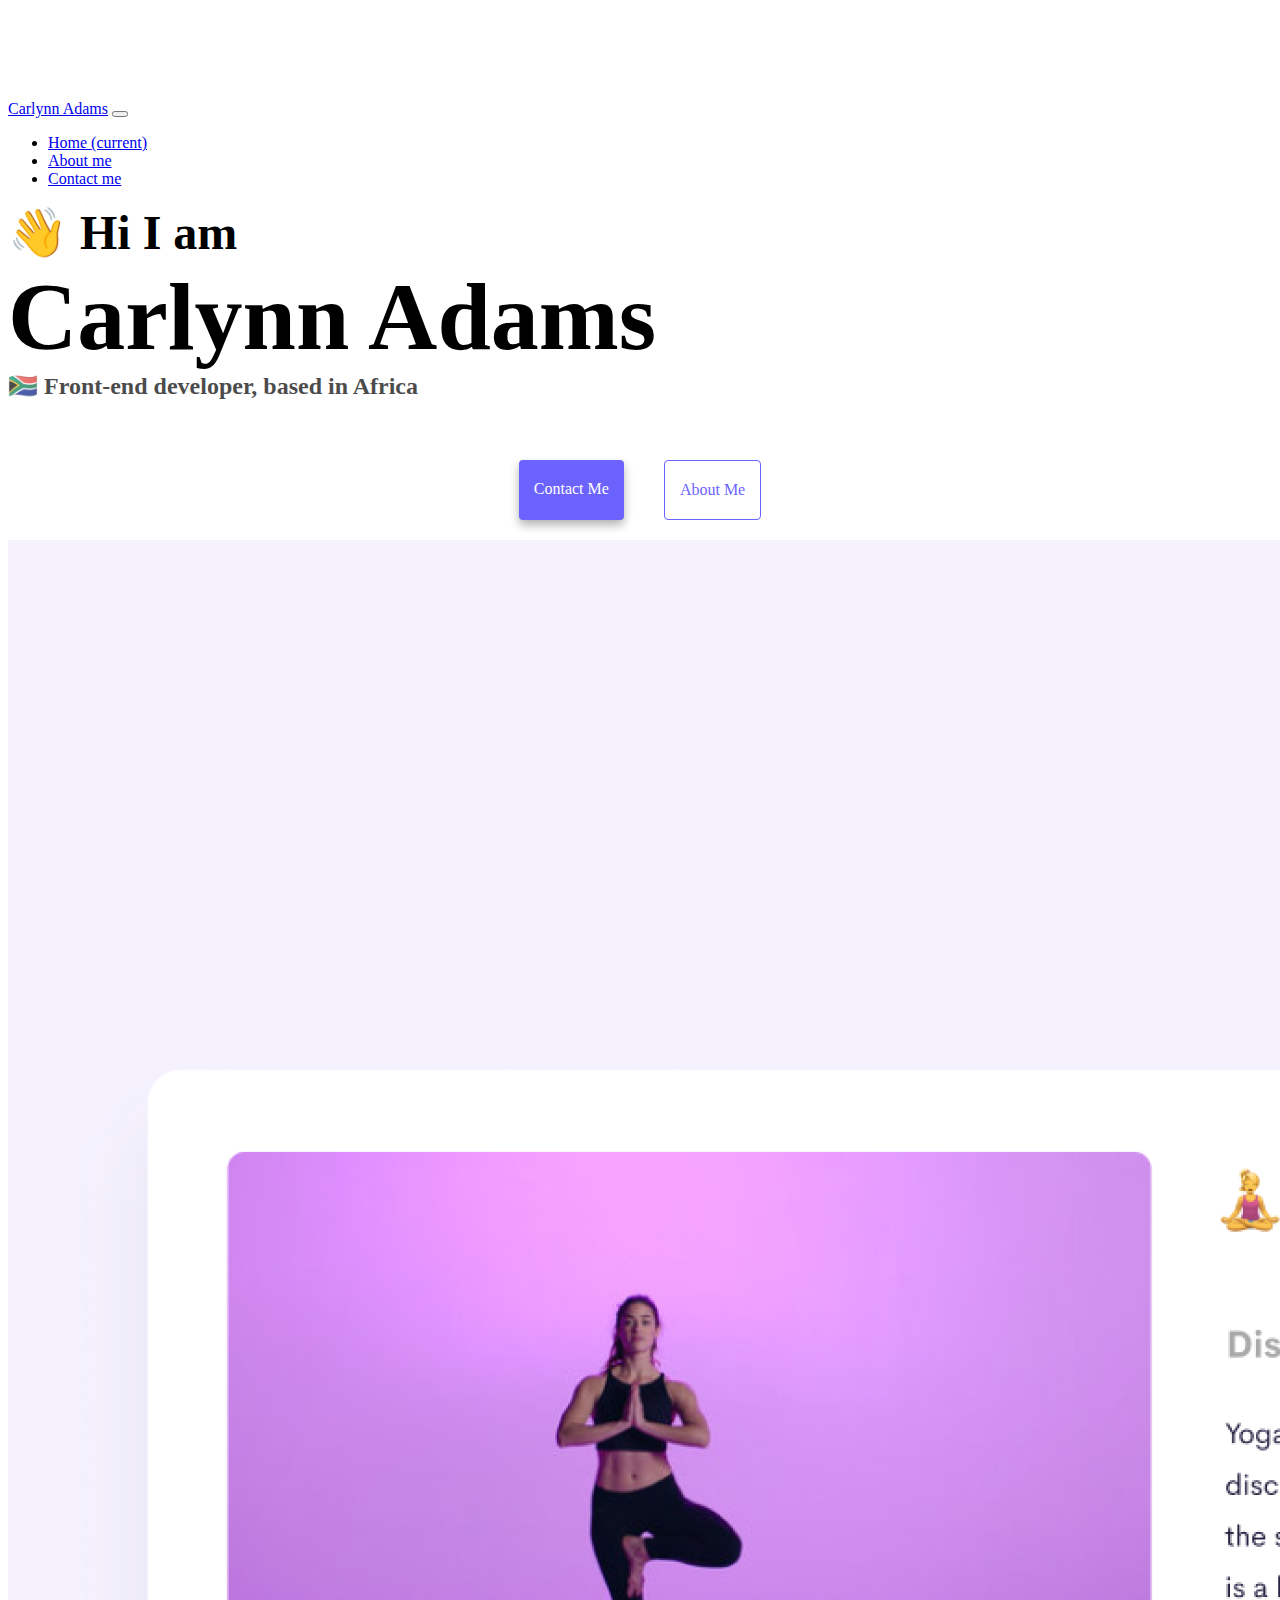
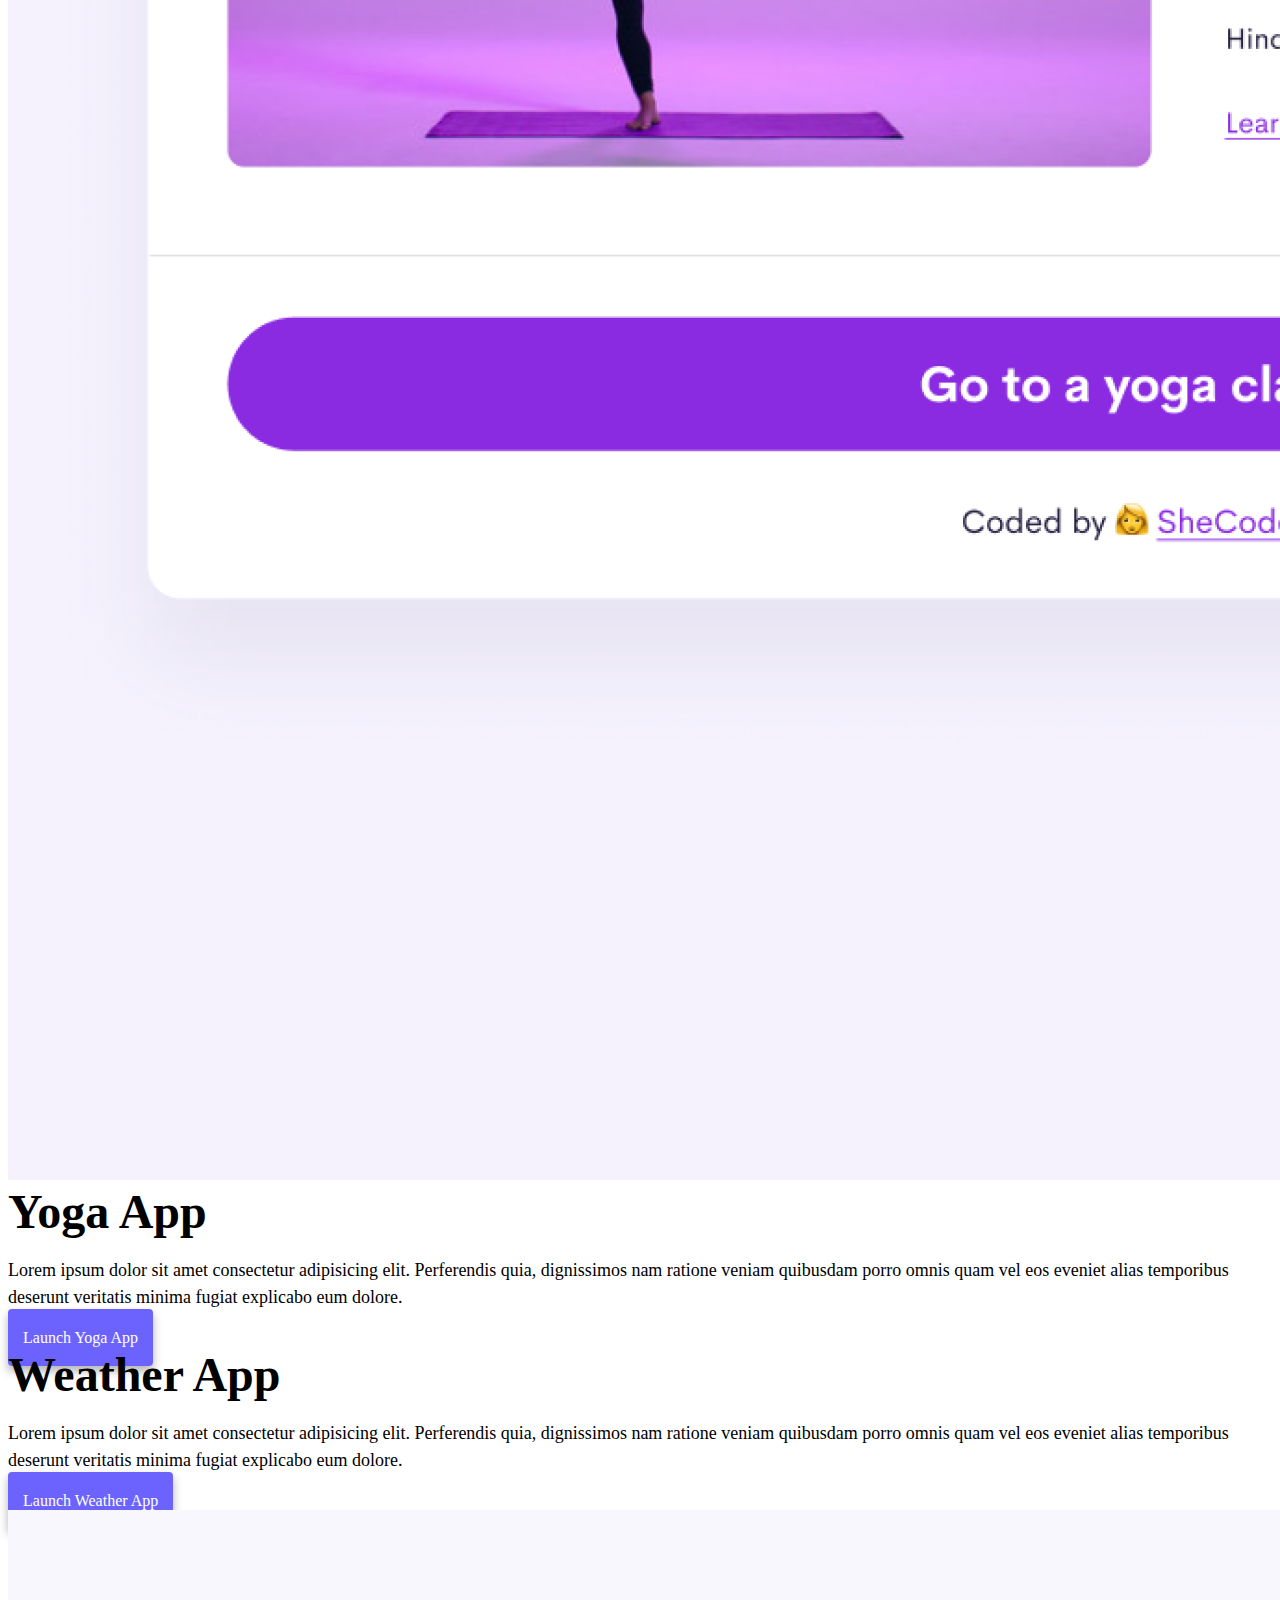
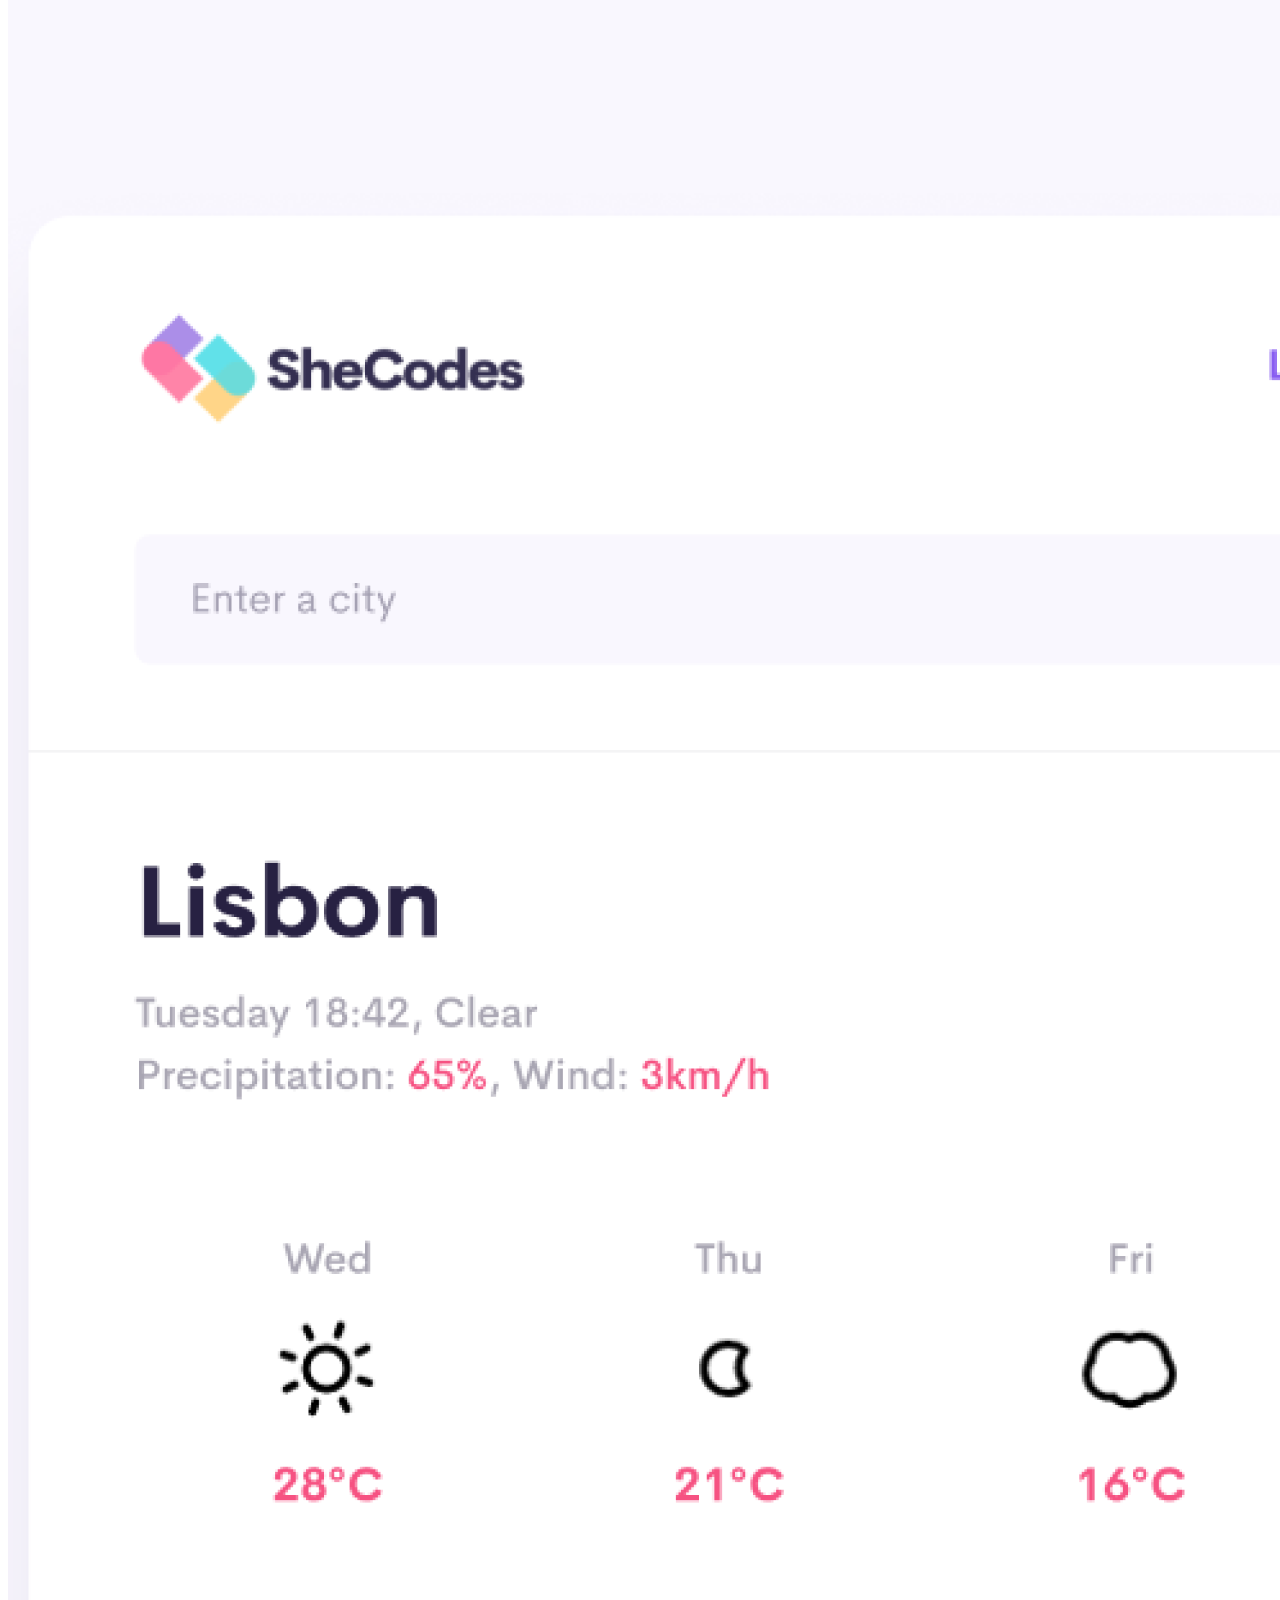
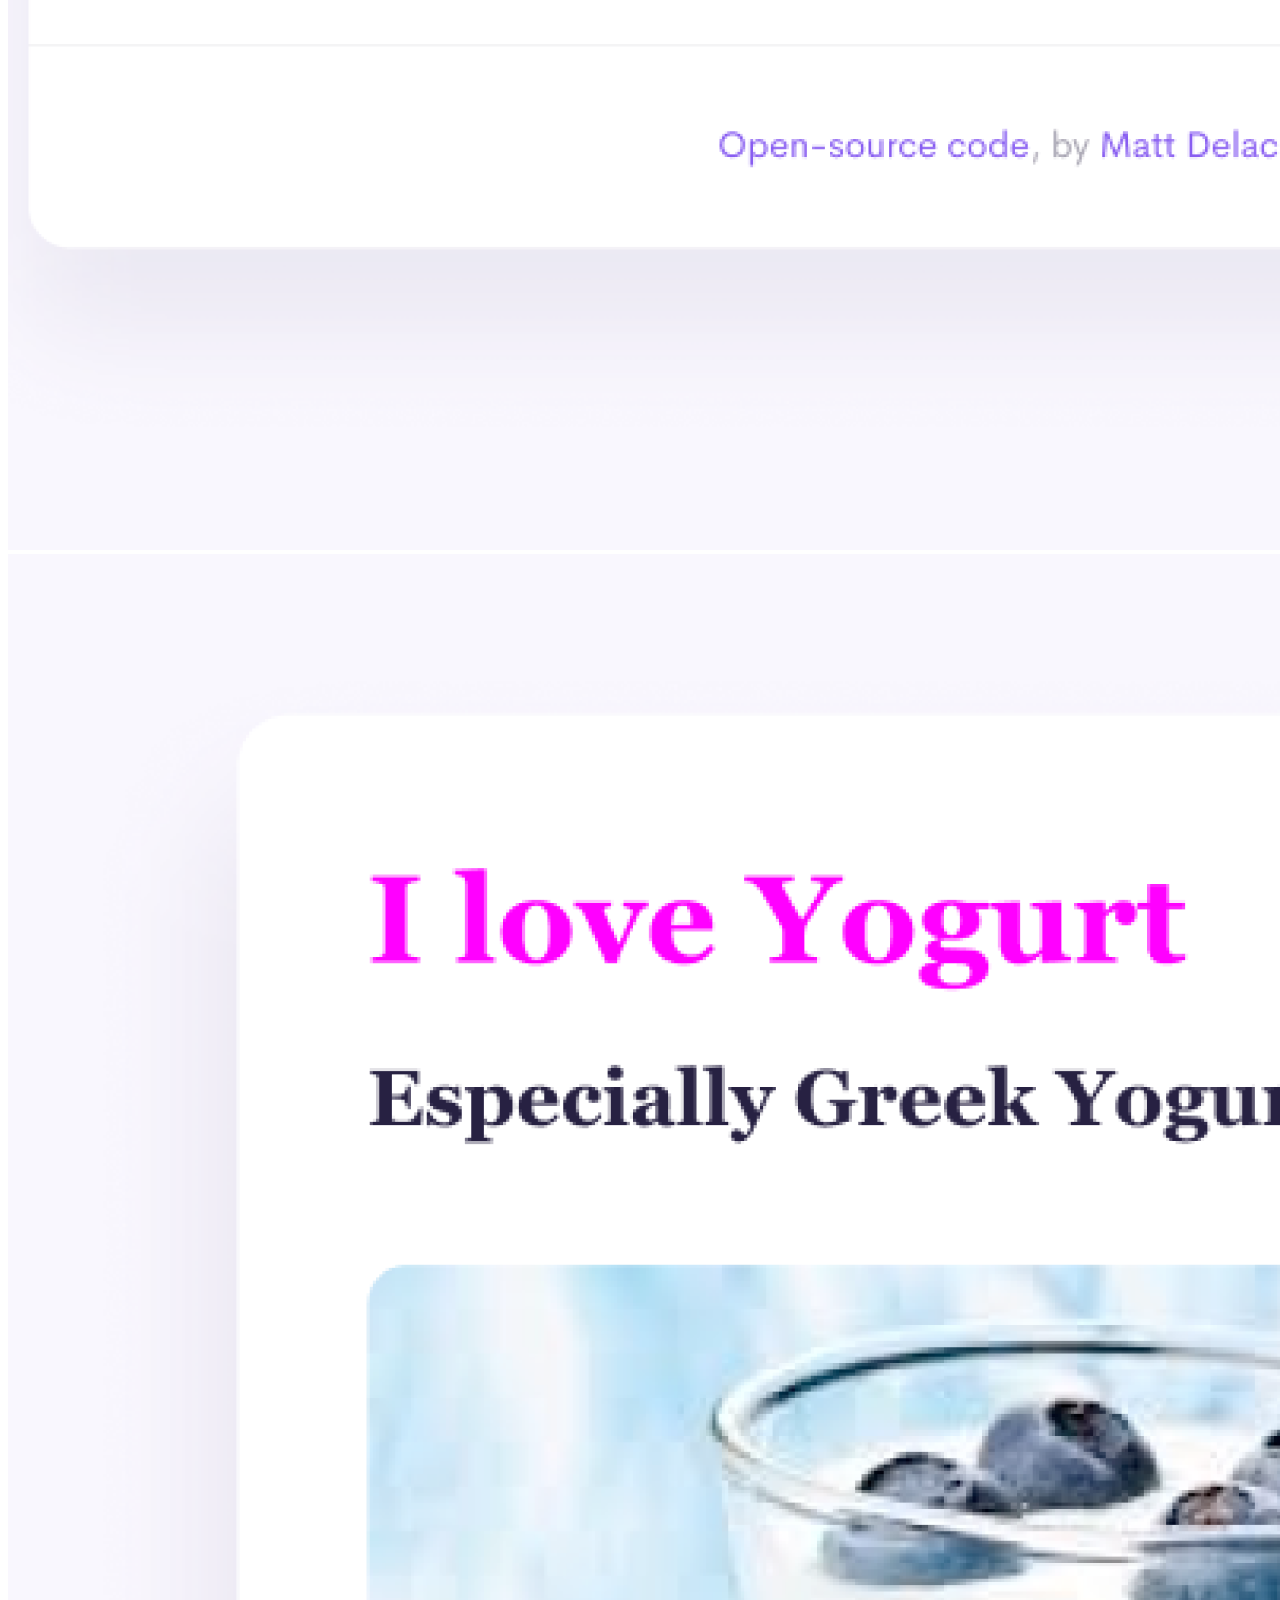
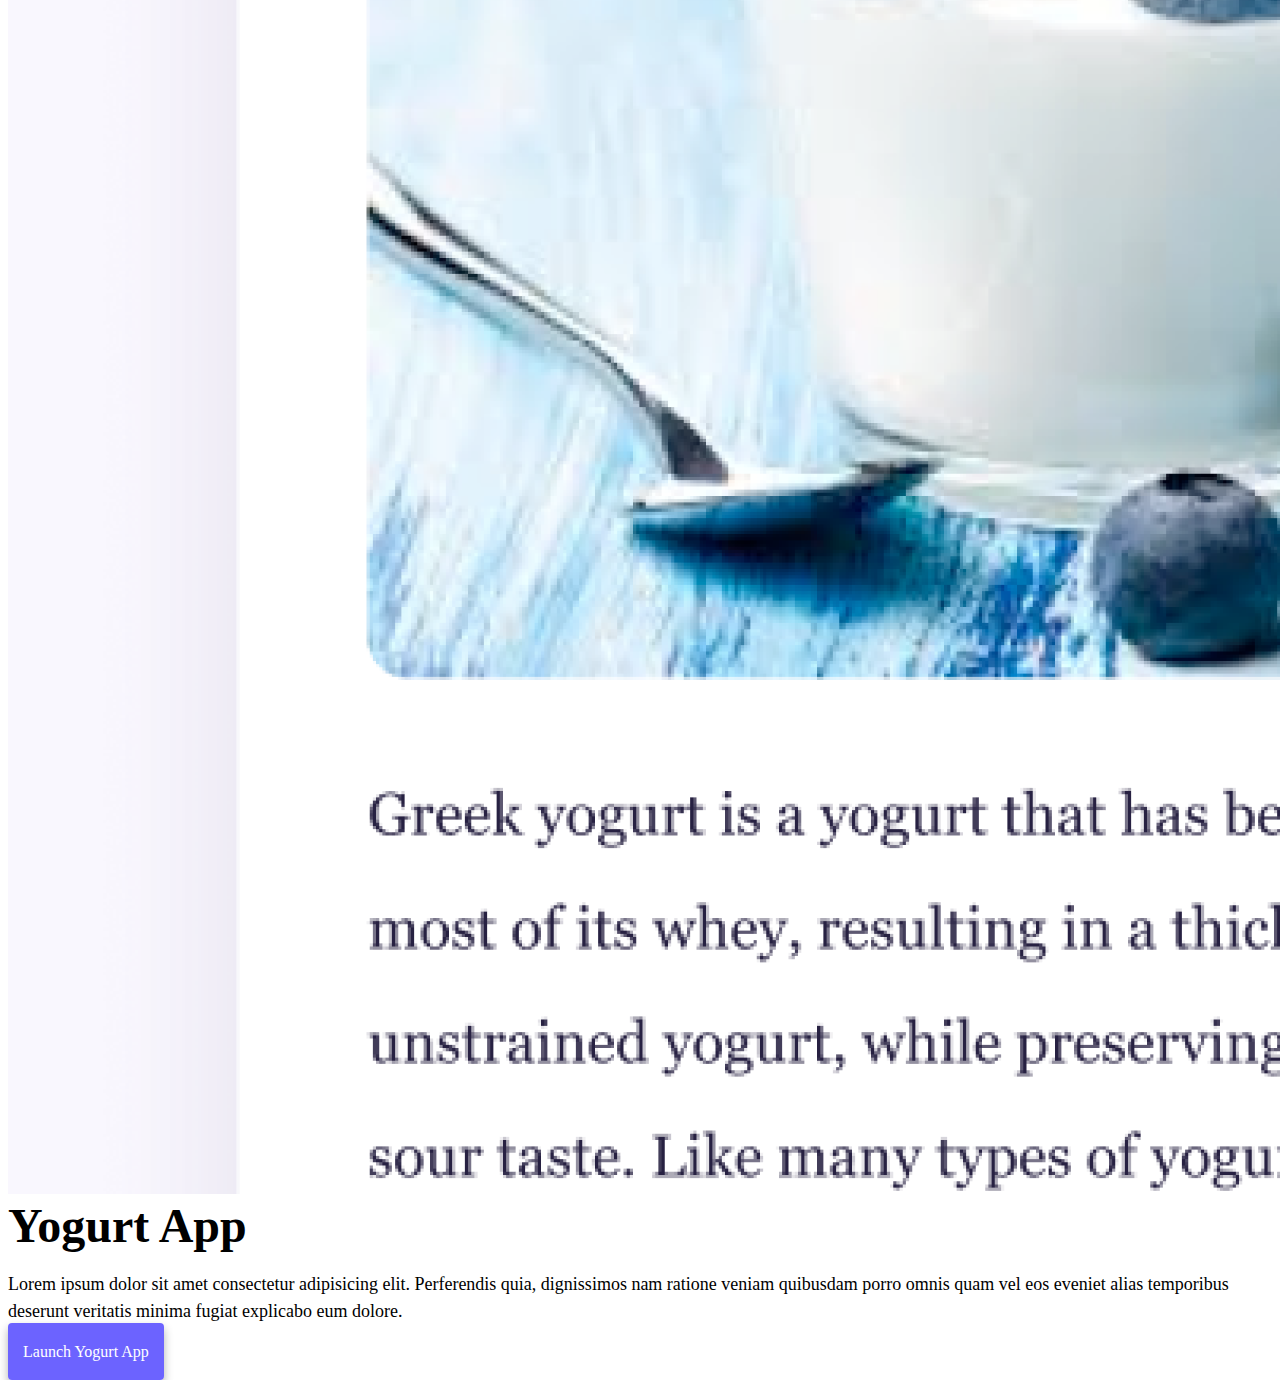
==== index.html @ 32582d24 "Added existing project" ====
<!DOCTYPE html>
<html lang="en">

<head>
    <meta charset="UTF-8" />
    <meta http-equiv="X-UA-Compatible" content="IE=edge" />
    <meta name="viewport" content="width=device-width, initial-scale=1.0" />
    <link rel="stylesheet" href="https://cdn.jsdelivr.net/npm/bootstrap@4.6.2/dist/css/bootstrap.min.css"
        integrity="sha384-xOolHFLEh07PJGoPkLv1IbcEPTNtaed2xpHsD9ESMhqIYd0nLMwNLD69Npy4HI+N" crossorigin="anonymous">
    <script src="https://cdn.jsdelivr.net/npm/jquery@3.5.1/dist/jquery.slim.min.js"
        integrity="sha384-DfXdz2htPH0lsSSs5nCTpuj/zy4C+OGpamoFVy38MVBnE+IbbVYUew+OrCXaRkfj"
        crossorigin="anonymous"></script>
    <script src="https://cdn.jsdelivr.net/npm/bootstrap@4.6.2/dist/js/bootstrap.bundle.min.js"
        integrity="sha384-Fy6S3B9q64WdZWQUiU+q4/2Lc9npb8tCaSX9FK7E8HnRr0Jz8D6OP9dO5Vg3Q9ct"
        crossorigin="anonymous"></script>
    <title>Carlynn Adams</title>
    <link rel="stylesheet" href="style.css" />
</head>

<body>
    <nav class="navbar navbar-expand-lg navbar-light bg-light fixed-top">
        <div class="container">
            <a class="navbar-brand" href="index.html">Carlynn Adams</a>
            <button class="navbar-toggler" type="button" data-toggle="collapse" data-target="#navbarNav"
                aria-controls="navbarNav" aria-expanded="false" aria-label="Toggle navigation">
                <span class="navbar-toggler-icon"></span>
            </button>
            <div class="collapse navbar-collapse" id="navbarNav">
                <ul class="navbar-nav">
                    <li class="nav-item active">
                        <a class="nav-link" href="index.html">Home <span class="sr-only">(current)</span></a>
                    </li>
                    <li class="nav-item">
                        <a class="nav-link" href="about.html">About me</a>
                    </li>
                    <li class="nav-item">
                        <a class="nav-link" href="about.html#contact">Contact me</a>
                    </li>
                </ul>
            </div>
        </div>
    </nav>

    <h2 class="text-center">👋 Hi I am</h2>
    <h1 class="text-center">Carlynn Adams</h1>
    <h3 class="text-center">🇿🇦 Front-end developer, based in Africa</h3>
    <div class="navigation-links mb-5">
        <a href="about.html#contact" class="primary-link">Contact me</a>
        <a href="about.html" class="secondary-link">About me</a>
    </div>
    <div class="container">
        <div class="row">
            <div class="col-6">
                <img src="images/yoga.png" class="img-fluid rounded">
            </div>
            <div class="col-6">
                <h2 class="mb-3">Yoga App</h2>
                <p>
                    Lorem ipsum dolor sit amet consectetur adipisicing elit. Perferendis
                    quia, dignissimos nam ratione veniam quibusdam porro omnis quam vel
                    eos eveniet alias temporibus deserunt veritatis minima fugiat
                    explicabo eum dolore.
                </p>
                <div class="mt-5">
                    <a href="#" class="primary-link launch-link">Launch Yoga App</a>
                </div>
            </div>
        </div>
        <div class="row mt-5">
            <div class="col-6">
                <h2 class="mb-3">Weather App</h2>
                <p>
                    Lorem ipsum dolor sit amet consectetur adipisicing elit. Perferendis
                    quia, dignissimos nam ratione veniam quibusdam porro omnis quam vel
                    eos eveniet alias temporibus deserunt veritatis minima fugiat
                    explicabo eum dolore.
                </p>
                <div class="mb-5 mt-5">
                    <a href="#" class="primary-link launch-link">Launch Weather App</a>
                </div>
            </div>
            <div class="col-6">
                <img src="images/weather.png" class="img-fluid rounded">
            </div>
        </div>

        <div class="row mt-5">
            <div class="col-6">
                <img src="images/yogurt.png" class="img-fluid rounded">
            </div>
            <div class="col-6">
                <h2 class="mb-3">Yogurt App</h2>
                <p>
                    Lorem ipsum dolor sit amet consectetur adipisicing elit. Perferendis
                    quia, dignissimos nam ratione veniam quibusdam porro omnis quam vel
                    eos eveniet alias temporibus deserunt veritatis minima fugiat
                    explicabo eum dolore.
                </p>
                <div class="mt-5">
                    <a href="#" class="primary-link launch-link">Launch Yogurt App</a>
                </div>
            </div>
        </div>
    </div>
</body>

</html>
---- style.css ----
:root {
  --primary-color: #6c63ff;
  --secondary-color: #f5f2fe;
  --box-shadow: 0 5px 10px rgba(0, 0, 0, 0.3);
}

body {
  margin-top: 100px;
}

h1,
h2,
h3 {
  margin: 0;
}

h1 {
  font-size: 96px;
}

h2 {
  font-size: 48px;
}

h3 {
  font-size: 24px;
  opacity: 0.7;
}

p {
  font-size: 18px;
  line-height: 1.5;
}

.navigation-links {
  display: flex;
  margin-top: 40px;
  justify-content: center;
}

.navigation-links a {
  margin: 20px;
}

.primary-link {
  border-radius: 4px;
  padding: 20px 15px;
  text-decoration: none;
  text-transform: capitalize;
  background: var(--primary-color);
  box-shadow: var(--box-shadow);
  color: white;
}

.secondary-link {
  border-radius: 4px;
  padding: 20px 15px;
  text-decoration: none;
  text-transform: capitalize;
  color: var(--primary-color);
  border: 1px solid var(--primary-color);
}

.homepage-link {
  color: var(--primary-color);
  text-align: center;
  display: block;
}

.about-paragraphs {
  margin: 30px 0;
}

.about-paragraphs p {
  margin: 10px;
}

.email-link {
  display: flex;
  justify-content: center;
  color: var(--primary-color);
  font-size: 28px;
  text-decoration: none;
}

.email-link:hover {
  text-decoration: underline;
}

@media (max-width: 576px) {
h1 {
  font-size: 48px;
        line-height: 1.5;
}

h2 {
  font-size: 32px;
  text-align: center;

}
.launch-link {
  display: block;
        text-align: center;
        margin: 0 20px;
}
}
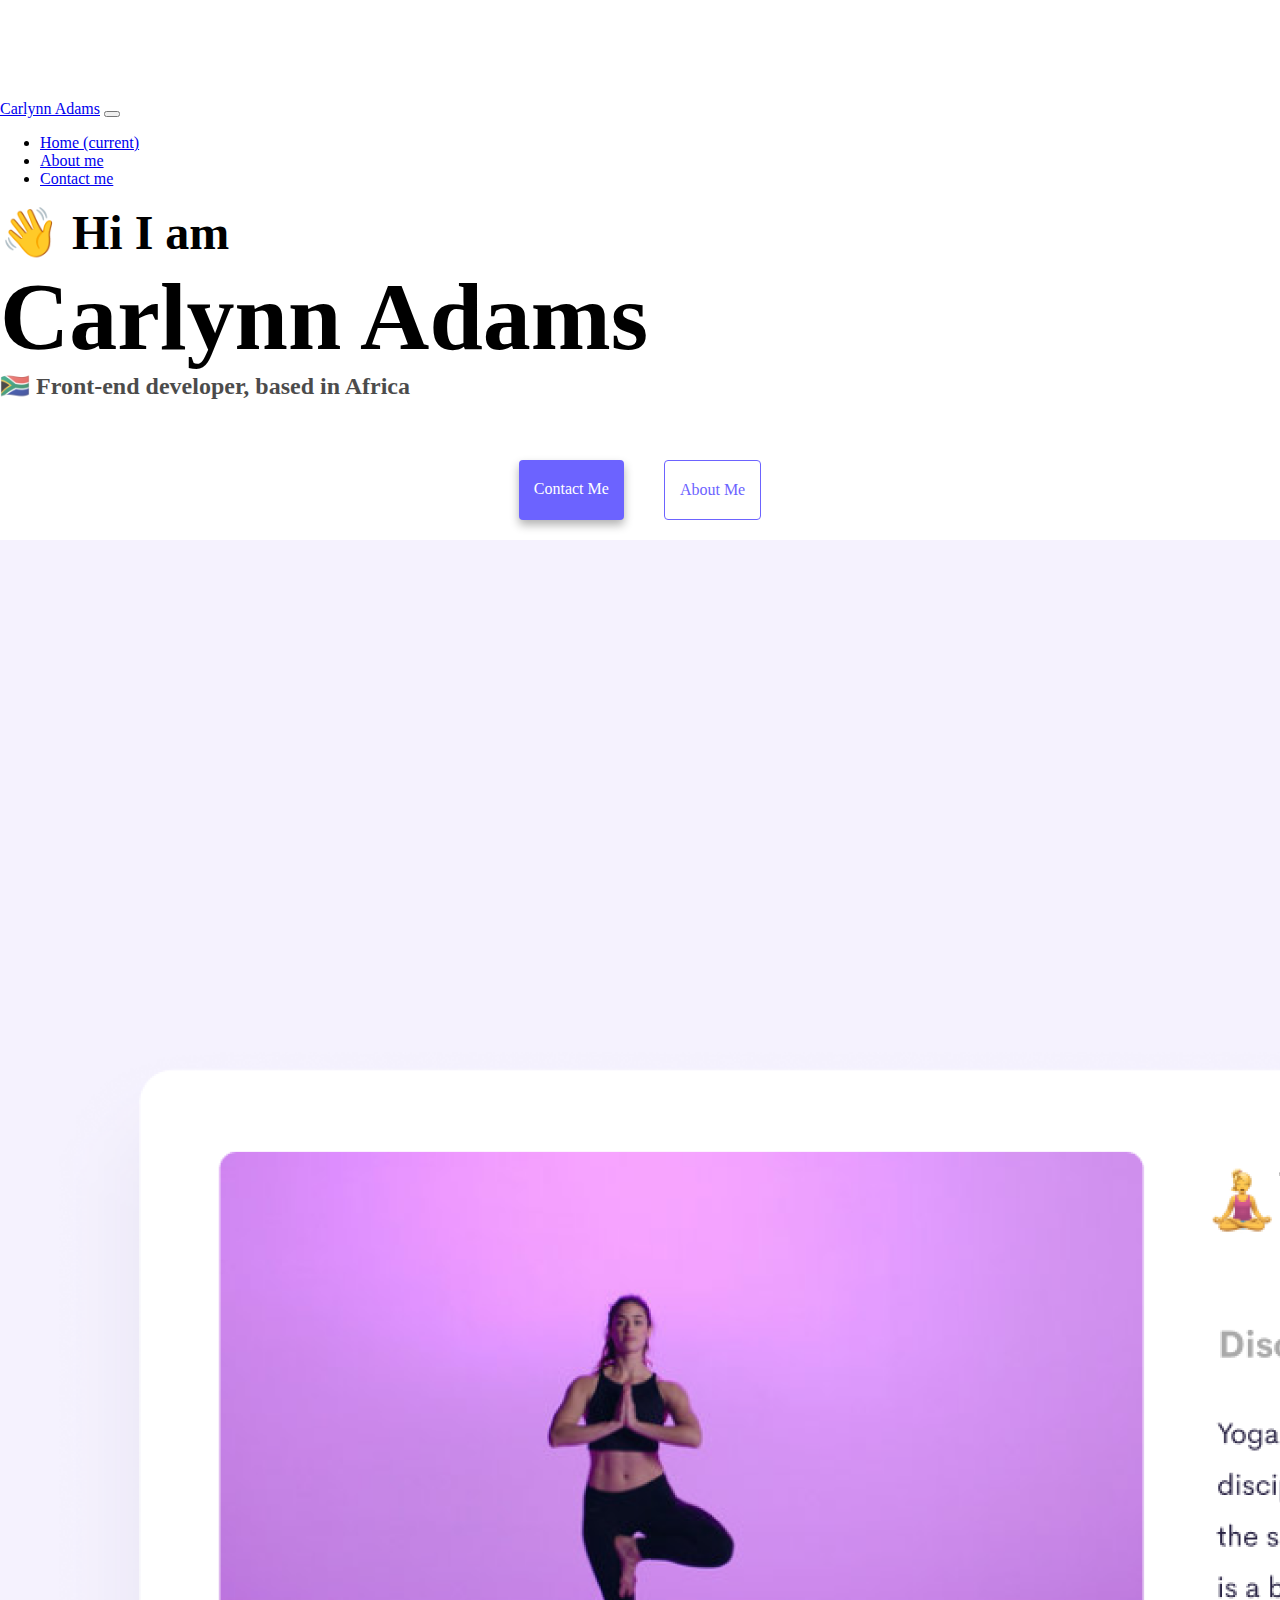
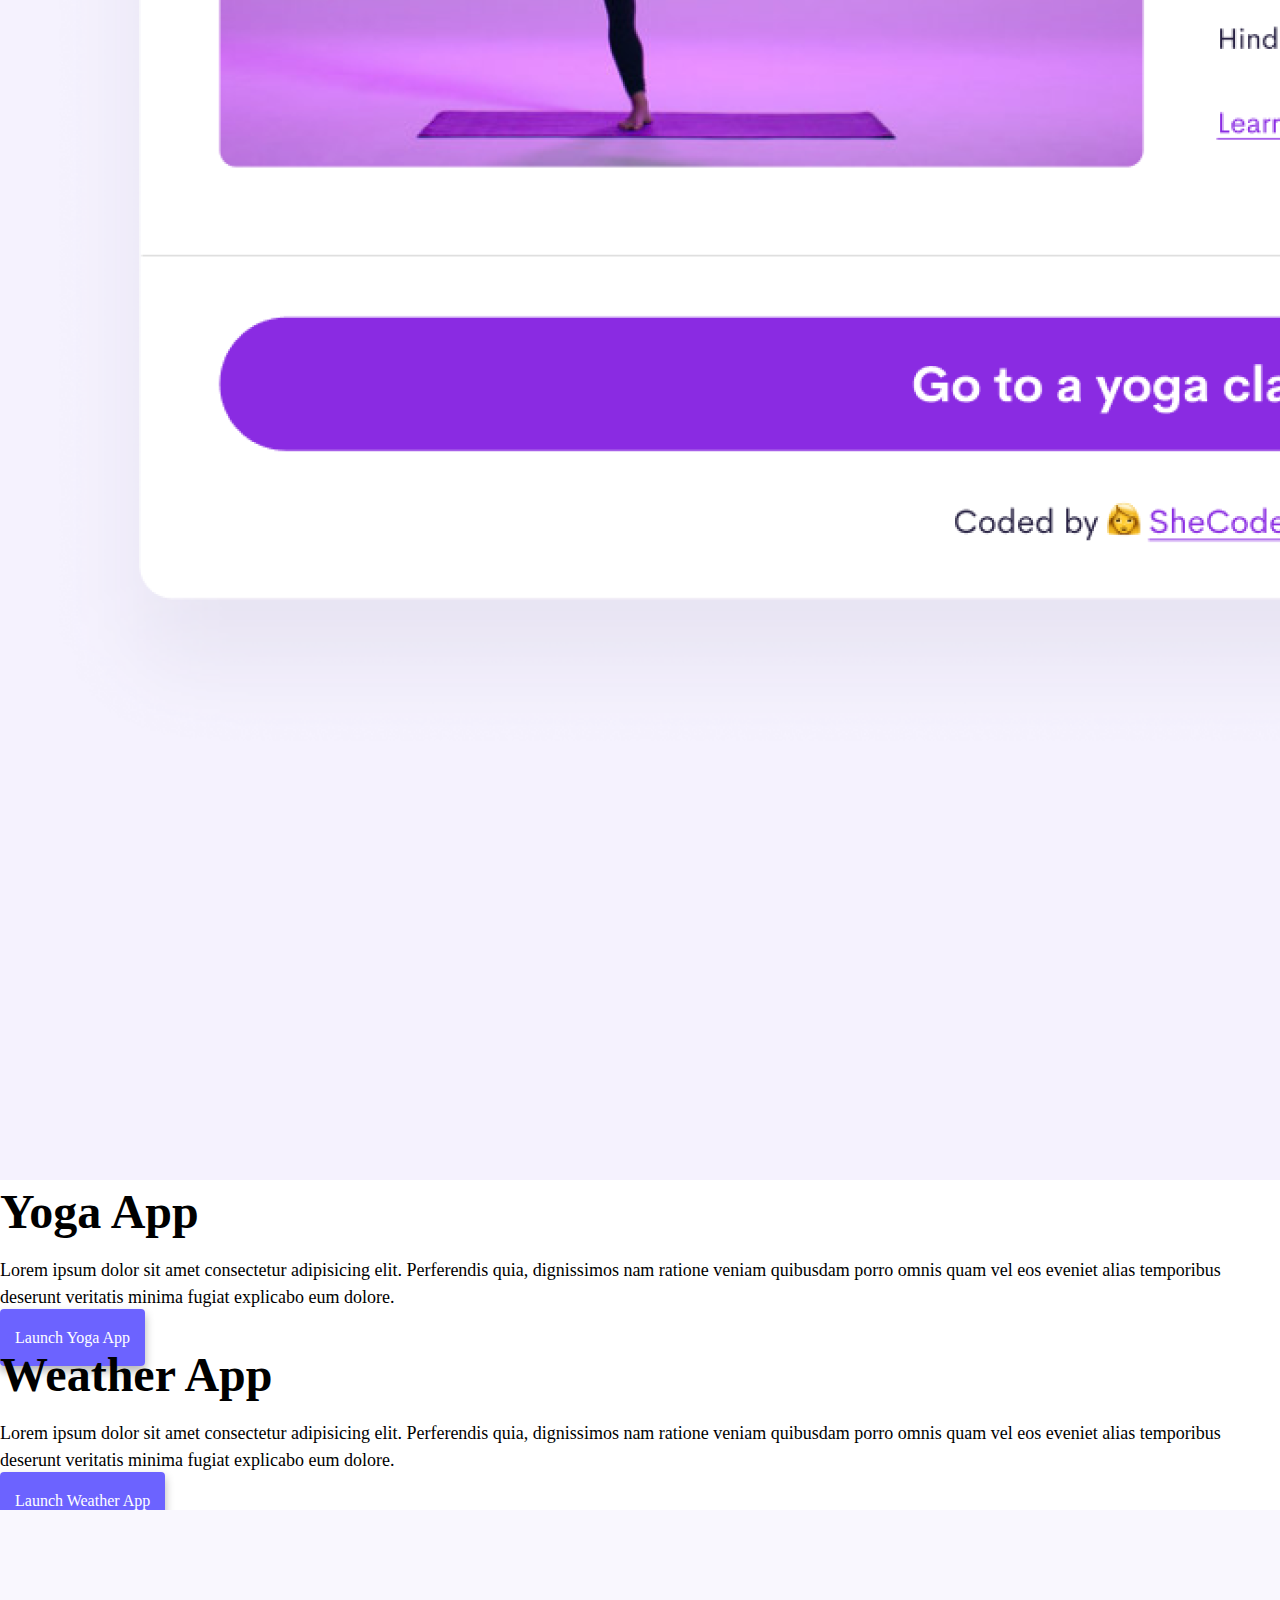
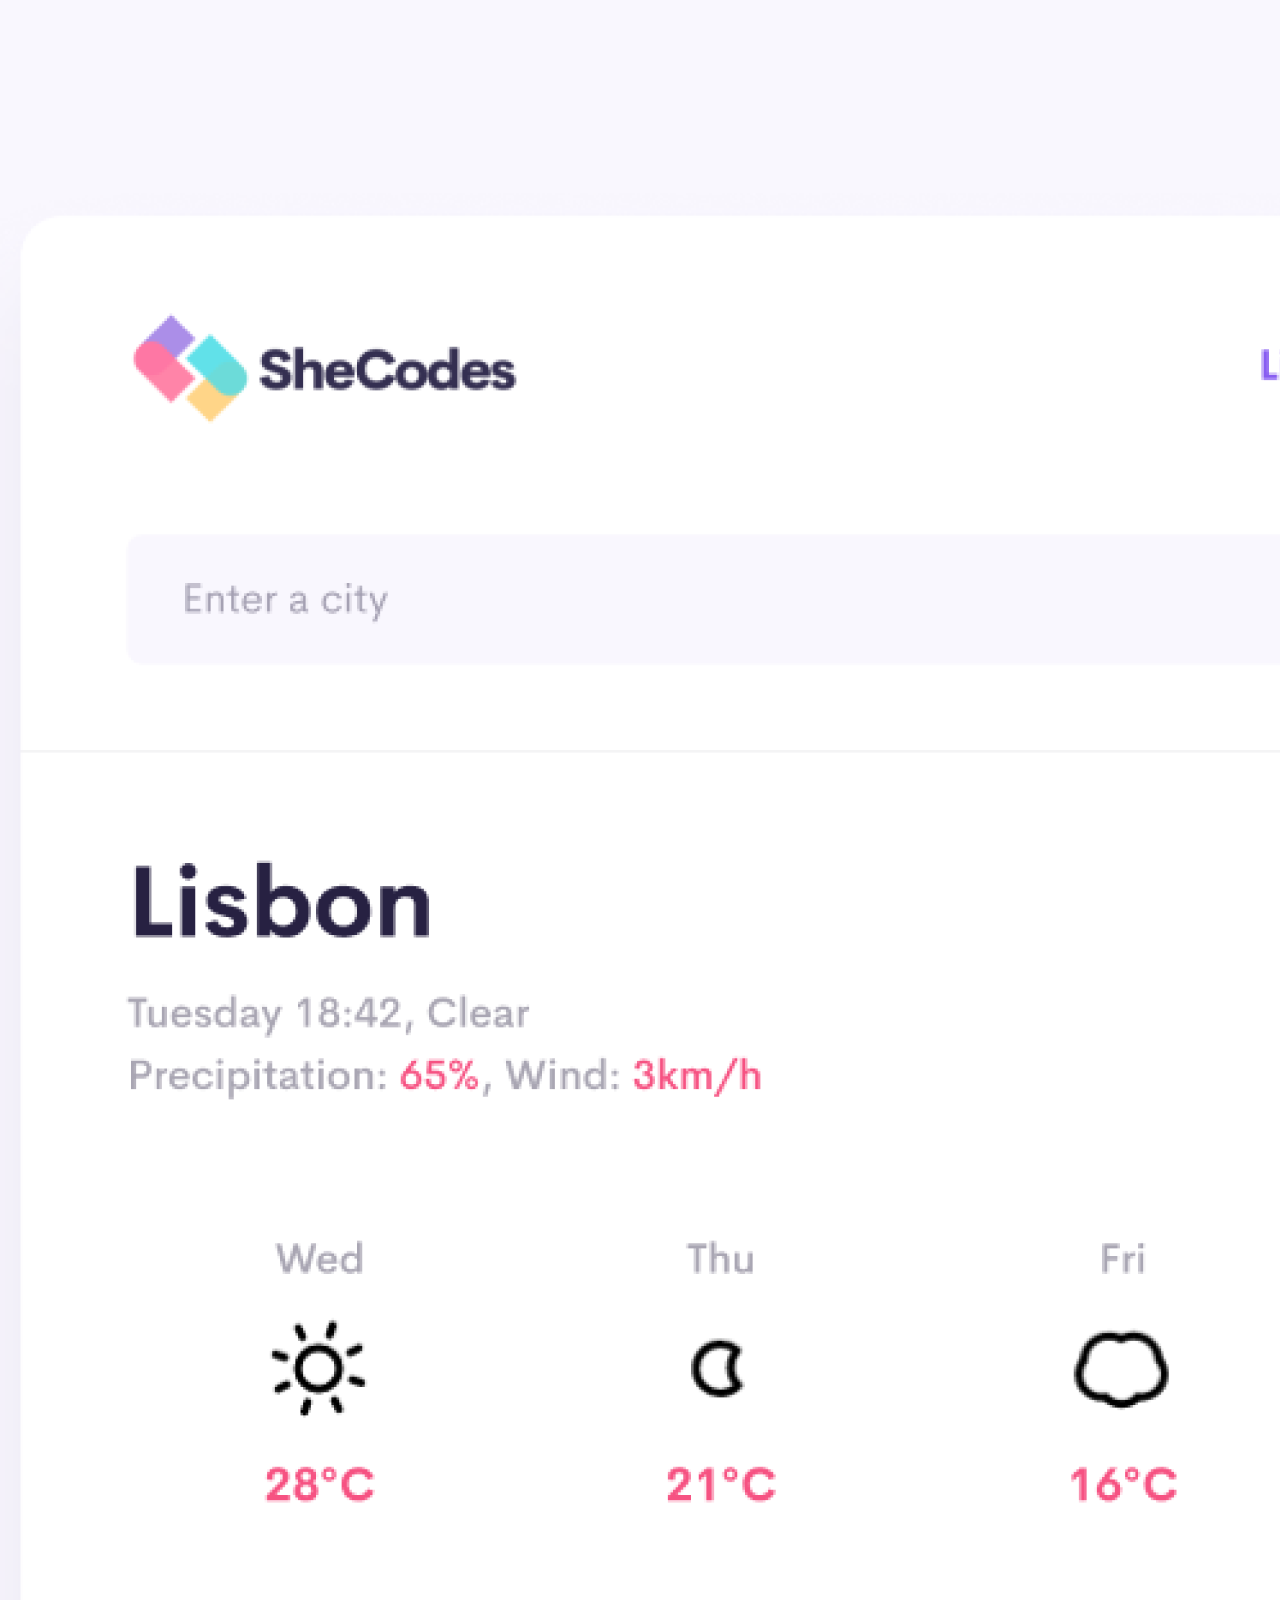
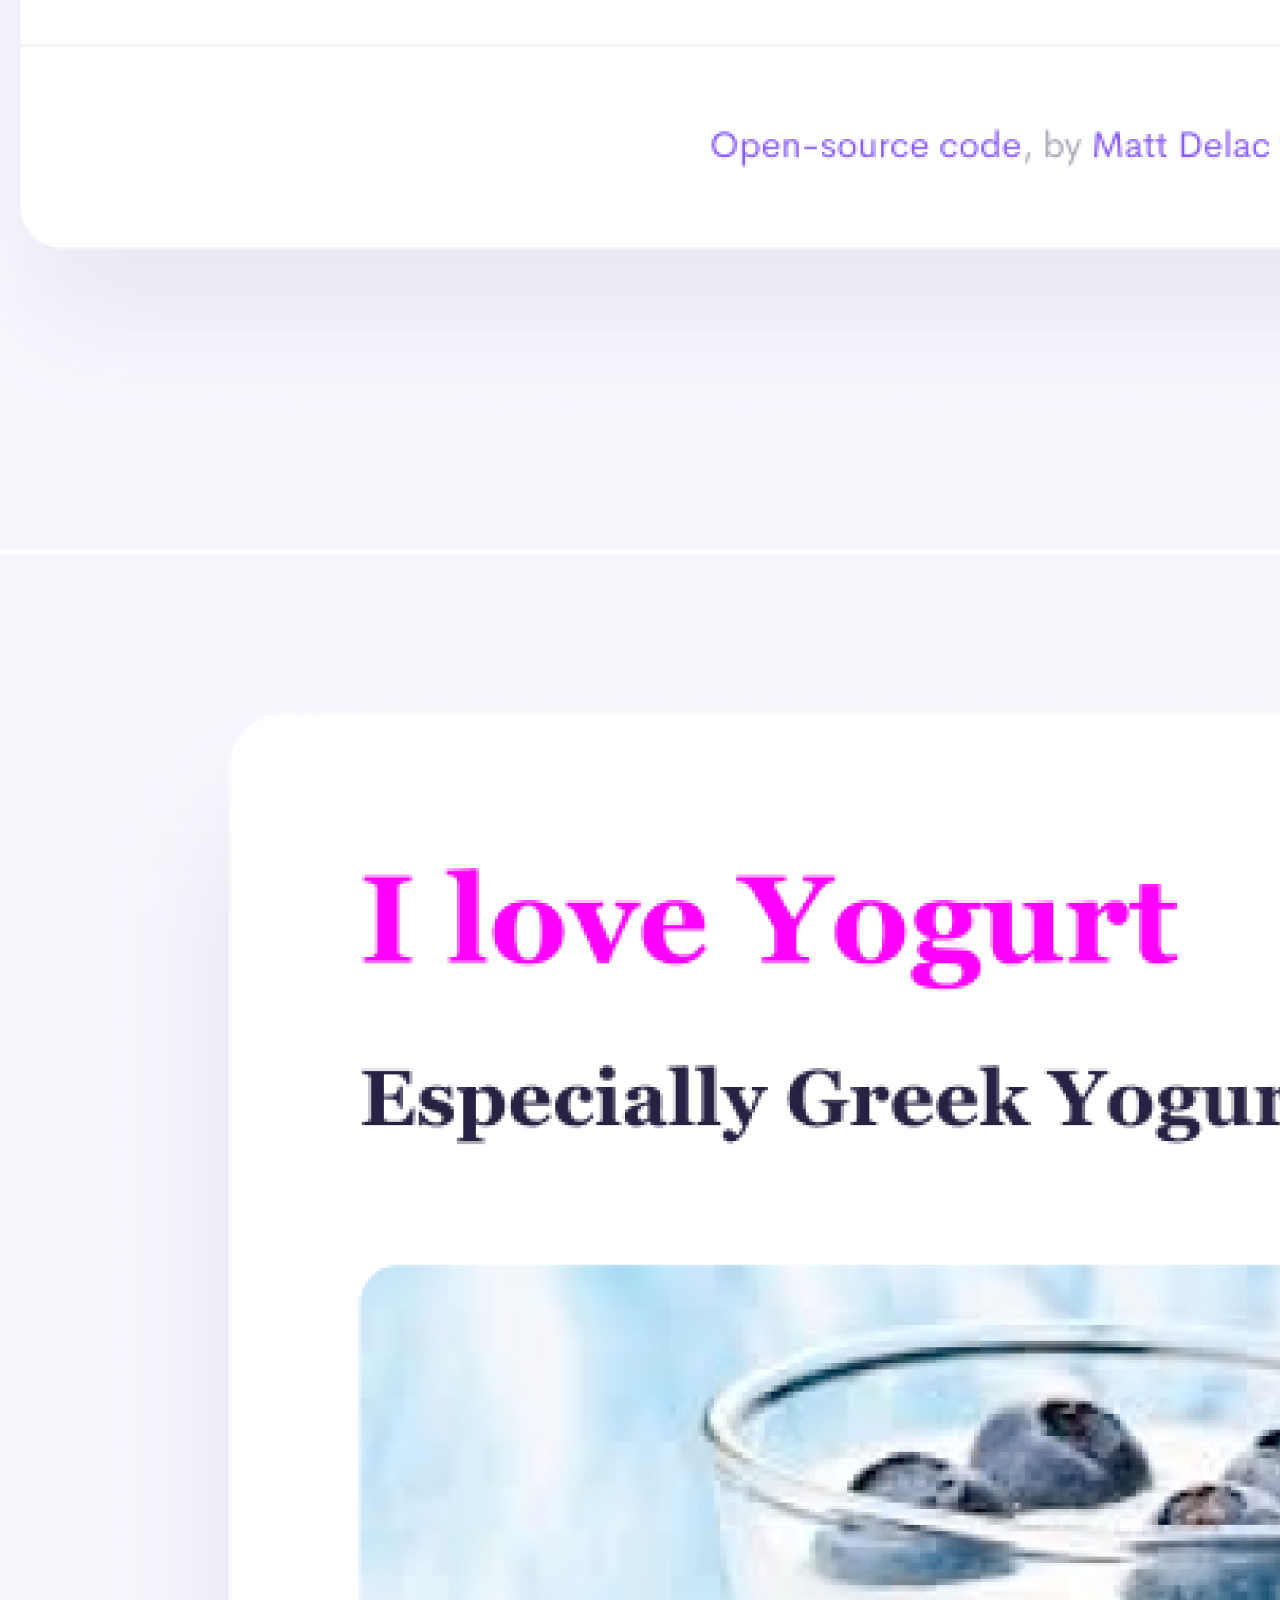
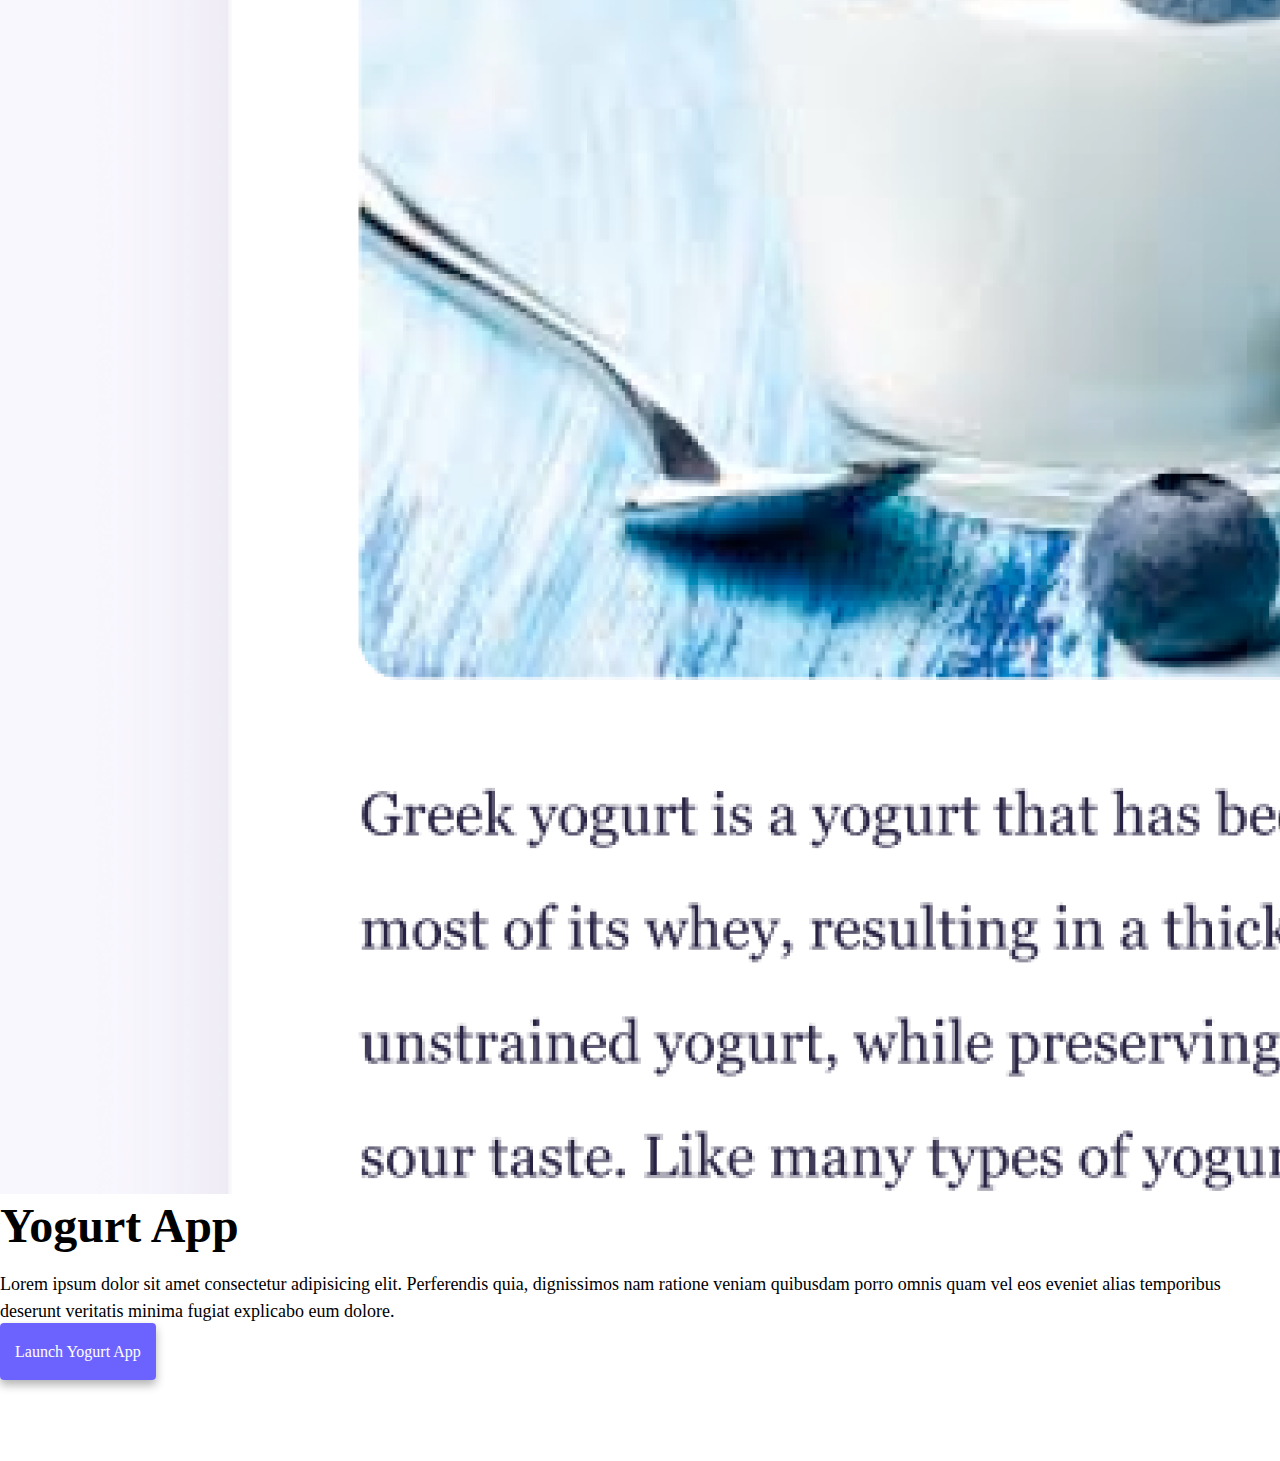
==== commit 11e83850: "Made the website a lot more responsive" ====
--- a/index.html
+++ b/index.html
@@ -13,14 +13,17 @@
     <script src="https://cdn.jsdelivr.net/npm/bootstrap@4.6.2/dist/js/bootstrap.bundle.min.js"
         integrity="sha384-Fy6S3B9q64WdZWQUiU+q4/2Lc9npb8tCaSX9FK7E8HnRr0Jz8D6OP9dO5Vg3Q9ct"
         crossorigin="anonymous"></script>
-    <title>Carlynn Adams</title>
-    <link rel="stylesheet" href="style.css" />
+        <meta name="description"
+            content="Carlynn Adams is a front-end developer based in Africa, check out her projects and contact her for job inquiries">
+    <link rel="stylesheet" href="/style.css" />
+    <title>Front-end developer - Carlynn Adams</title>
+   
 </head>
 
 <body>
     <nav class="navbar navbar-expand-lg navbar-light bg-light fixed-top">
         <div class="container">
-            <a class="navbar-brand" href="index.html">Carlynn Adams</a>
+            <a class="navbar-brand" href="/" title="Homepage">Carlynn Adams</a>
             <button class="navbar-toggler" type="button" data-toggle="collapse" data-target="#navbarNav"
                 aria-controls="navbarNav" aria-expanded="false" aria-label="Toggle navigation">
                 <span class="navbar-toggler-icon"></span>
@@ -28,13 +31,13 @@
             <div class="collapse navbar-collapse" id="navbarNav">
                 <ul class="navbar-nav">
                     <li class="nav-item active">
-                        <a class="nav-link" href="index.html">Home <span class="sr-only">(current)</span></a>
+                        <a class="nav-link" href="/" title="Homepage">Home <span class="sr-only">(current)</span></a>
                     </li>
                     <li class="nav-item">
-                        <a class="nav-link" href="about.html">About me</a>
+                        <a class="nav-link" href="/about.html" title="About Carlynn Adams">About me</a>
                     </li>
                     <li class="nav-item">
-                        <a class="nav-link" href="about.html#contact">Contact me</a>
+                        <a class="nav-link" href="/about.html#contact" title="Contact Carlynn Adams">Contact me</a>
                     </li>
                 </ul>
             </div>
@@ -45,15 +48,15 @@
     <h1 class="text-center">Carlynn Adams</h1>
     <h3 class="text-center">🇿🇦 Front-end developer, based in Africa</h3>
     <div class="navigation-links mb-5">
-        <a href="about.html#contact" class="primary-link">Contact me</a>
-        <a href="about.html" class="secondary-link">About me</a>
+        <a href="/about.html#contact" class="primary-link" title="Contact Carlynn Adams">Contact me</a>
+        <a href="/about.html" class="secondary-link" title="About Carlynn Adams">About me</a>
     </div>
     <div class="container">
         <div class="row">
-            <div class="col-6">
-                <img src="images/yoga.png" class="img-fluid rounded">
+            <div class="col-sm-6">
+                <img src="/images/yoga.png" alt="Yoga project" class="img-fluid rounded d-none d-sm-block">
             </div>
-            <div class="col-6">
+            <div class="col-sm-6">
                 <h2 class="mb-3">Yoga App</h2>
                 <p>
                     Lorem ipsum dolor sit amet consectetur adipisicing elit. Perferendis
@@ -62,12 +65,12 @@
                     explicabo eum dolore.
                 </p>
                 <div class="mt-5">
-                    <a href="#" class="primary-link launch-link">Launch Yoga App</a>
+                    <a href="#" class="primary-link project-link" title="Yoga project">Launch Yoga App</a>
                 </div>
             </div>
         </div>
         <div class="row mt-5">
-            <div class="col-6">
+            <div class="col-sm-6">
                 <h2 class="mb-3">Weather App</h2>
                 <p>
                     Lorem ipsum dolor sit amet consectetur adipisicing elit. Perferendis
@@ -76,19 +79,19 @@
                     explicabo eum dolore.
                 </p>
                 <div class="mb-5 mt-5">
-                    <a href="#" class="primary-link launch-link">Launch Weather App</a>
+                    <a href="#" class="primary-link project-link" title="Weather project">Launch Weather App</a>
                 </div>
             </div>
-            <div class="col-6">
-                <img src="images/weather.png" class="img-fluid rounded">
+            <div class="col-sm-6">
+                <img src="/images/weather.png" alt="Weather project" class="img-fluid rounded d-none d-sm-block">
             </div>
         </div>
 
         <div class="row mt-5">
-            <div class="col-6">
-                <img src="images/yogurt.png" class="img-fluid rounded">
+            <div class="col-sm-6">
+                <img src="/images/yogurt.png" alt="Yogurt project" class="img-fluid rounded d-none d-sm-block">
             </div>
-            <div class="col-6">
+            <div class="col-sm-6">
                 <h2 class="mb-3">Yogurt App</h2>
                 <p>
                     Lorem ipsum dolor sit amet consectetur adipisicing elit. Perferendis
@@ -97,7 +100,7 @@
                     explicabo eum dolore.
                 </p>
                 <div class="mt-5">
-                    <a href="#" class="primary-link launch-link">Launch Yogurt App</a>
+                    <a href="#" class="primary-link project-link" title="Yogurt project">Launch Yogurt App</a>
                 </div>
             </div>
         </div>
--- a/style.css
+++ b/style.css
@@ -5,7 +5,7 @@
 }
 
 body {
-  margin-top: 100px;
+  margin: 100px 0;
 }
 
 h1,
@@ -17,6 +17,7 @@
 h1 {
   font-size: 96px;
 }
+
 
 h2 {
   font-size: 48px;
@@ -49,6 +50,10 @@
   text-transform: capitalize;
   background: var(--primary-color);
   box-shadow: var(--box-shadow);
+  color: white;
+}
+
+.primary-link:hover {
   color: white;
 }
 
@@ -88,19 +93,23 @@
 }
 
 @media (max-width: 576px) {
-h1 {
-  font-size: 48px;
-        line-height: 1.5;
+  h1 {
+    font-size: 48px;
+    line-height: 1.5;
+  }
+
+  h2 {
+    font-size: 32px;
+    text-align: center;
+  }
+
+  p {
+    text-align: center;
+  }
+
+  .project-link {
+    display: block;
+    text-align: center;
+    margin: 0 20px;
+  }
 }
-
-h2 {
-  font-size: 32px;
-  text-align: center;
-
-}
-.launch-link {
-  display: block;
-        text-align: center;
-        margin: 0 20px;
-}
-}